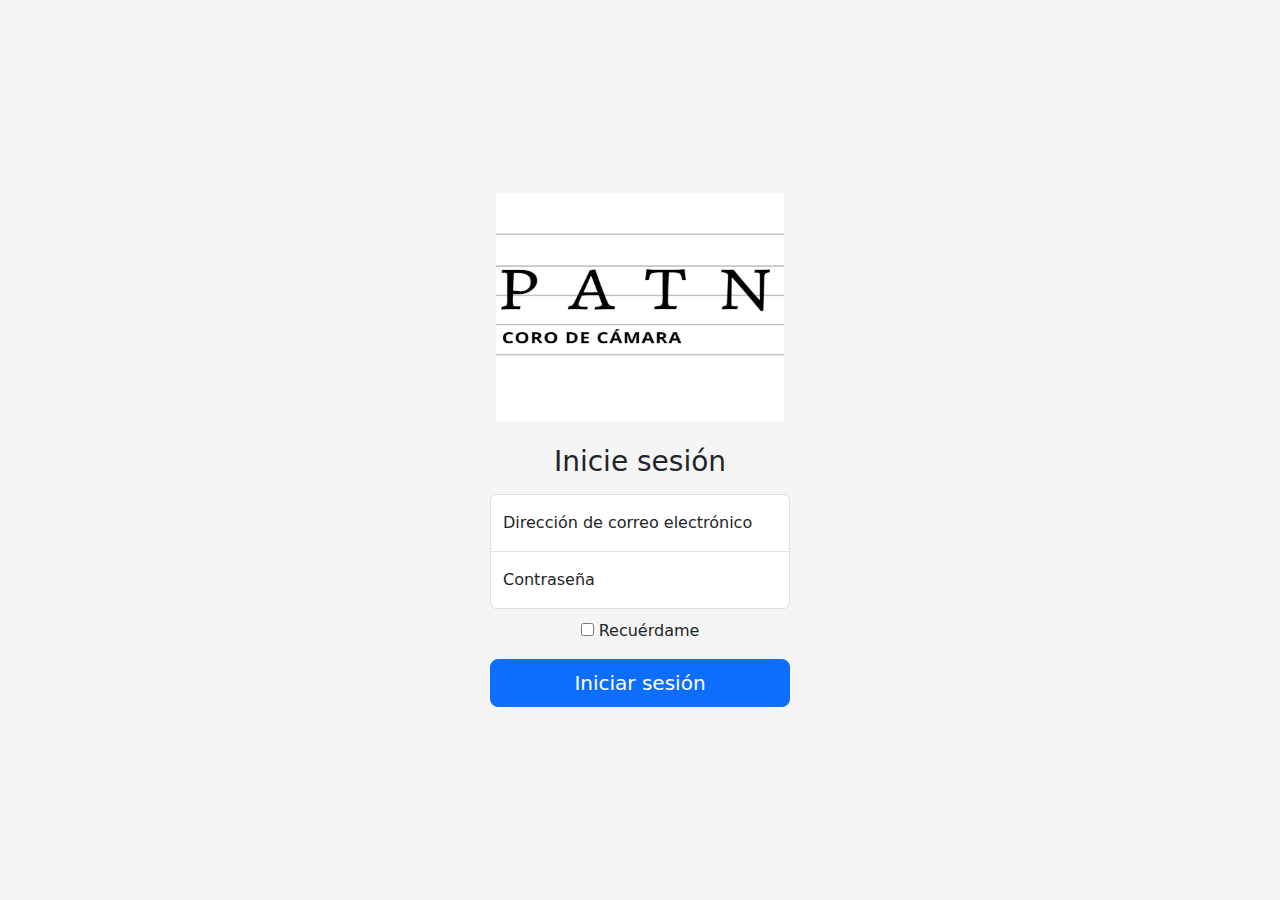
==== LabIngSoftware/index.html @ c1944f8e "Proyecto LabIngSoftware" ====
<!doctype html>
<html lang="es">
  <head>
    <meta charset="utf-8">
    <meta name="viewport" content="width=device-width, initial-scale=1">
    <meta name="description" content="">
    <meta name="author" content="Mark Otto, Jacob Thornton, and Bootstrap contributors">
    <meta name="generator" content="Hugo 0.108.0">
    <title>Signin Template · Bootstrap v5.3</title>

    <link rel="canonical" href="https://getbootstrap.com/docs/5.3/examples/sign-in/">

    

    

<link href="css/bootstrap.min.css" rel="stylesheet">

<script src="https://ajax.googleapis.com/ajax/libs/jquery/3.6.3/jquery.min.js"></script>
<script src="js/login.js"></script>

    <style>
      .bd-placeholder-img {
        font-size: 1.125rem;
        text-anchor: middle;
        -webkit-user-select: none;
        -moz-user-select: none;
        user-select: none;
      }

      @media (min-width: 768px) {
        .bd-placeholder-img-lg {
          font-size: 3.5rem;
        }
      }

      .b-example-divider {
        height: 3rem;
        background-color: rgba(0, 0, 0, .1);
        border: solid rgba(0, 0, 0, .15);
        border-width: 1px 0;
        box-shadow: inset 0 .5em 1.5em rgba(0, 0, 0, .1), inset 0 .125em .5em rgba(0, 0, 0, .15);
      }

      .b-example-vr {
        flex-shrink: 0;
        width: 1.5rem;
        height: 100vh;
      }

      .bi {
        vertical-align: -.125em;
        fill: currentColor;
      }

      .nav-scroller {
        position: relative;
        z-index: 2;
        height: 2.75rem;
        overflow-y: hidden;
      }

      .nav-scroller .nav {
        display: flex;
        flex-wrap: nowrap;
        padding-bottom: 1rem;
        margin-top: -1px;
        overflow-x: auto;
        text-align: center;
        white-space: nowrap;
        -webkit-overflow-scrolling: touch;
      }
    </style>

    
    <!-- Custom styles for this template -->
    <link href="css/sign-in.css" rel="stylesheet">
  </head>
  <body class="text-center">
    
<main class="form-signin w-100 m-auto">
  <form>
    <img class="mb-4" src="img/patnialogo.png" alt="" width="288" height="228">
    <h1 class="h3 mb-3 fw-normal">Inicie sesión</h1>

    <div class="form-floating">
      <input type="email" class="form-control" id="floatingInput" placeholder="name@example.com">
      <label for="floatingInput">Dirección de correo electrónico</label>
    </div>
    <div class="form-floating">
      <input type="password" class="form-control" id="floatingPassword" placeholder="Password">
      <label for="floatingPassword">Contraseña</label>
    </div>

    <div class="checkbox mb-3">
      <label>
        <input type="checkbox" value="remember-me"> Recuérdame
      </label>
    </div>
    <input type="button" class="w-100 btn btn-lg btn-primary" onclick="iniciar()" value="Iniciar sesión"></input>
  </form>
</main>


    
  </body>
</html>
---- LabIngSoftware/css/sign-in.css ----
html,
body {
  height: 100%;
}

body {
  display: flex;
  align-items: center;
  padding-top: 40px;
  padding-bottom: 40px;
  background-color: #f5f5f5;
}

.form-signin {
  max-width: 330px;
  padding: 15px;
}

.form-signin .form-floating:focus-within {
  z-index: 2;
}

.form-signin input[type="email"] {
  margin-bottom: -1px;
  border-bottom-right-radius: 0;
  border-bottom-left-radius: 0;
}

.form-signin input[type="password"] {
  margin-bottom: 10px;
  border-top-left-radius: 0;
  border-top-right-radius: 0;
}
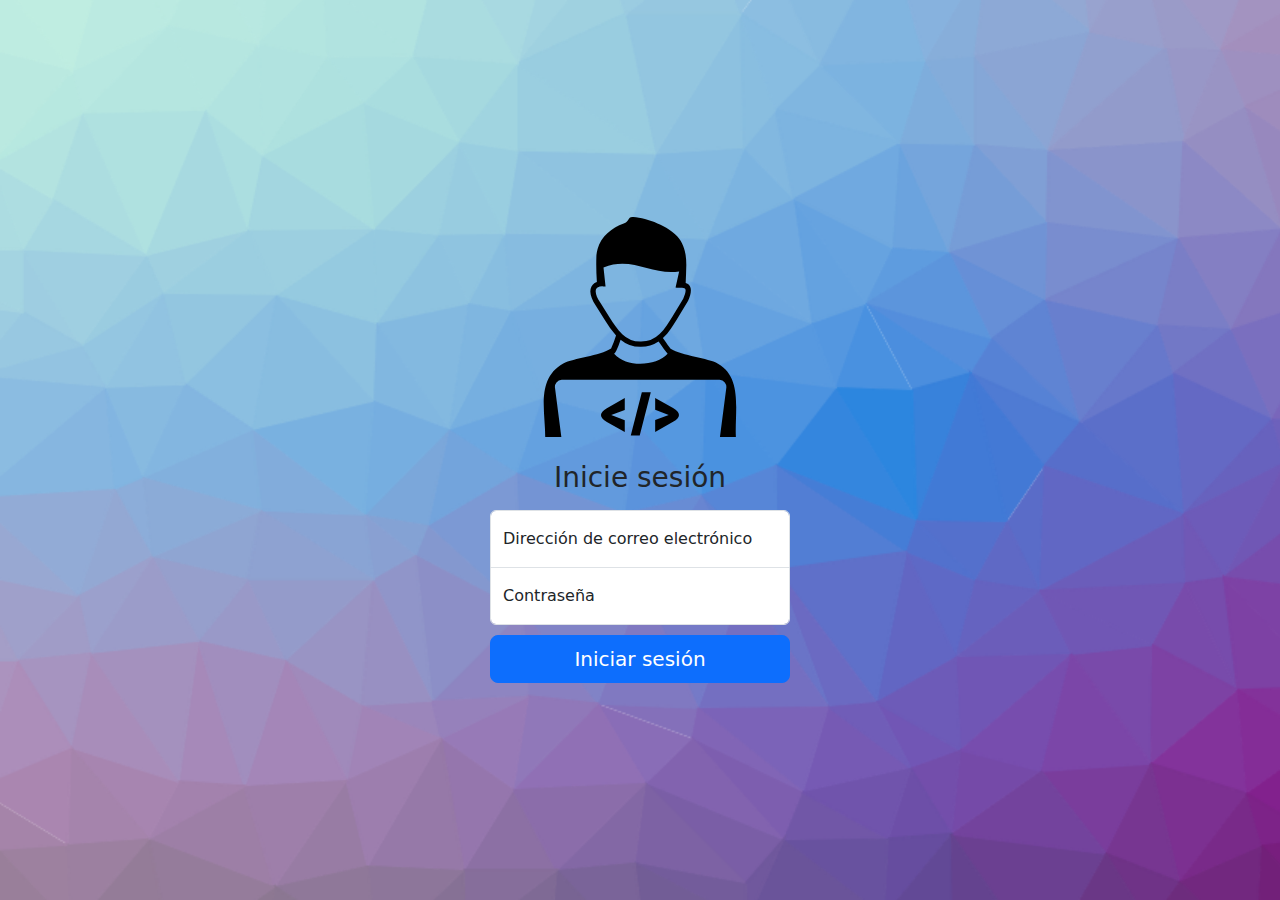
==== commit 00b83e32: "Proyecto casi completado (funcionalidad mínima)" ====
--- a/LabIngSoftware/index.html
+++ b/LabIngSoftware/index.html
@@ -76,11 +76,13 @@
     <!-- Custom styles for this template -->
     <link href="css/sign-in.css" rel="stylesheet">
   </head>
-  <body class="text-center">
+  
+  <body class="text-center" style="background-image: url(img/fondologin.png)">
     
 <main class="form-signin w-100 m-auto">
   <form>
-    <img class="mb-4" src="img/patnialogo.png" alt="" width="288" height="228">
+    
+    <img class="mb-4" src="img/software-engineer-icon.svg" alt="" width="288" height="220">
     <h1 class="h3 mb-3 fw-normal">Inicie sesión</h1>
 
     <div class="form-floating">
@@ -92,16 +94,10 @@
       <label for="floatingPassword">Contraseña</label>
     </div>
 
-    <div class="checkbox mb-3">
-      <label>
-        <input type="checkbox" value="remember-me"> Recuérdame
-      </label>
-    </div>
     <input type="button" class="w-100 btn btn-lg btn-primary" onclick="iniciar()" value="Iniciar sesión"></input>
   </form>
 </main>
 
-
-    
   </body>
+  
 </html>
--- a/LabIngSoftware/css/sign-in.css
+++ b/LabIngSoftware/css/sign-in.css
@@ -9,6 +9,13 @@
   padding-top: 40px;
   padding-bottom: 40px;
   background-color: #f5f5f5;
+}
+body {
+  background: url(url_tu_imagen); 
+  background-size: cover;
+  background-repeat: no-repeat;
+  margin: 0;
+  height: 100vh;
 }
 
 .form-signin {
